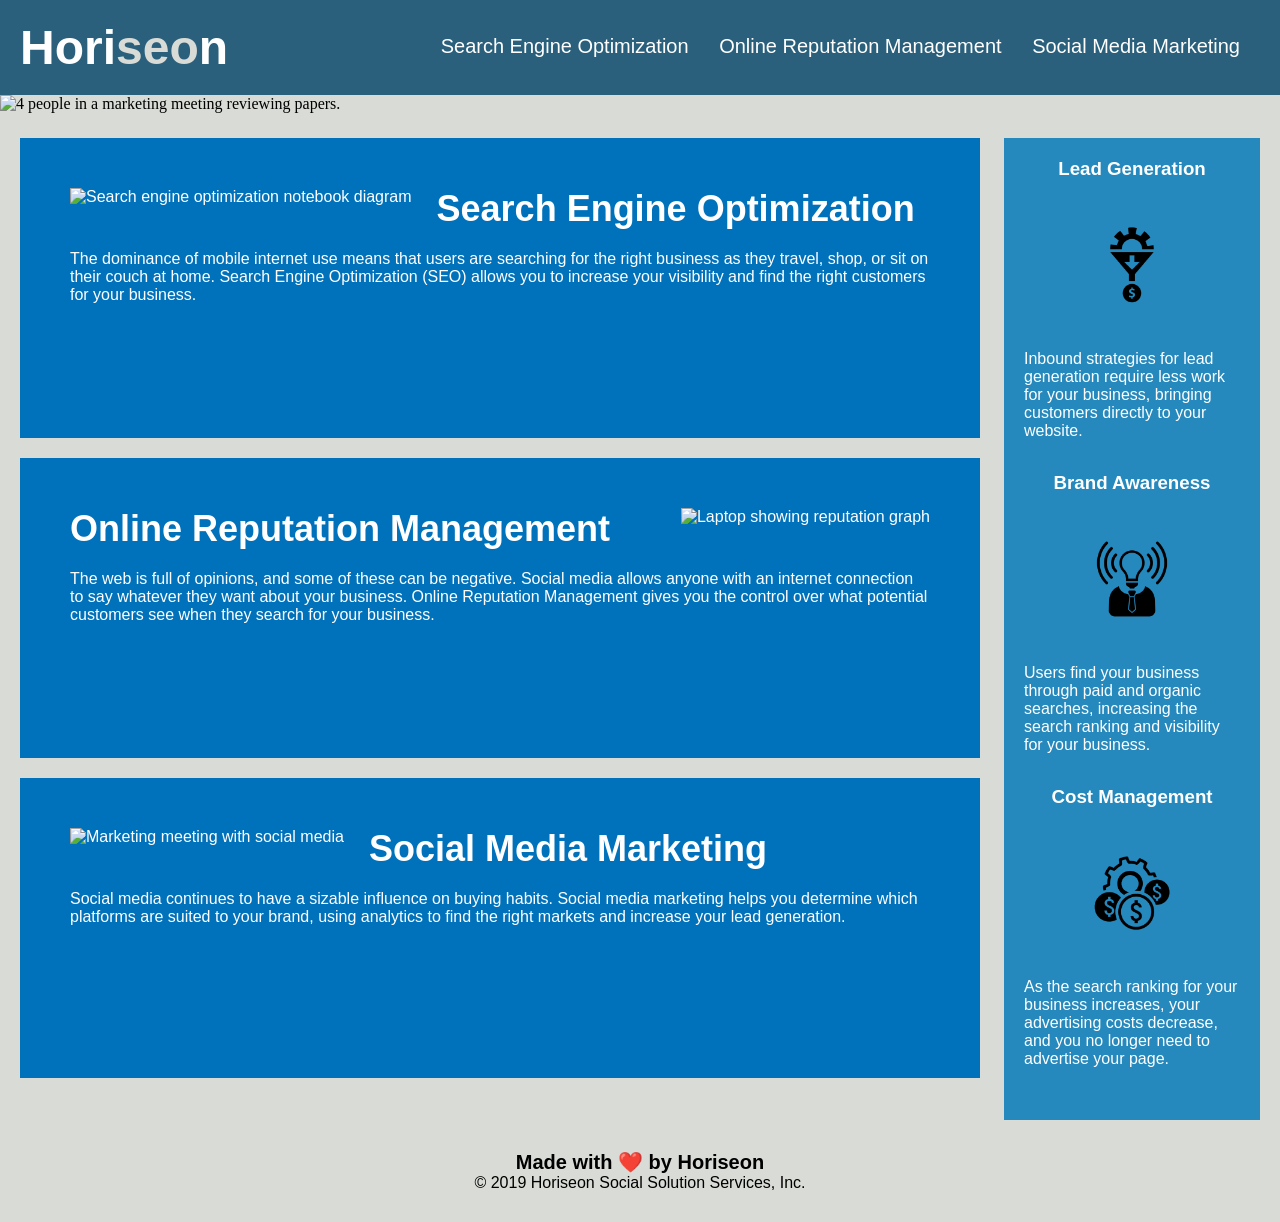
==== index.html @ 1fc70401 "HTML" ====
<!DOCTYPE html>
<html lang="en-us">

<head>
    <meta charset="UTF-8" />
    <link rel="stylesheet" href="./assets/css/style.css">
    <title>Horiseon Optimizing The Search engine for Increased growth</title>
</head>

<body>
    <header class="header">
        <h1>Hori<span class="seo">seo</span>n</h1>
        <nav>
            <ul>
                <li>
                    <a href="#search-engine-optimization">Search Engine Optimization</a>
                </li>
                <li>
                    <a href="#online-reputation-management">Online Reputation Management</a>
                </li>
                <li>
                    <a href="#social-media-marketing">Social Media Marketing</a>
                </li>
            </ul>
        </nav>
    </header>
    <section>
        <img id="hero" src="./assets\images\digital-marketing-meeting.jpg" alt="4 people in a marketing meeting reviewing papers.">
    </section>
    <section class="content">
        <article class="search-engine-optimization">
            <img src="./assets/images/search-engine-optimization.jpg" alt="Search engine optimization notebook diagram" class="float-left" />
            <h2>Search Engine Optimization</h2>
            <p>
                The dominance of mobile internet use means that users are searching for the right business as they travel, shop, or sit on their couch at home. Search Engine Optimization (SEO) allows you to increase your visibility and find the right customers for your business.
            </p>
        </article>
        <article id="online-reputation-management" class="online-reputation-management" >
            <img src="./assets/images/online-reputation-management.jpg" alt="Laptop showing reputation graph" class="float-right" />
            <h2>Online Reputation Management</h2>
            <p>
                The web is full of opinions, and some of these can be negative. Social media allows anyone with an internet connection to say whatever they want about your business. Online Reputation Management gives you the control over what potential customers see when they search for your business.
            </p>
        </article>
        <article id="social-media-marketing" class="social-media-marketing">
            <img src="./assets/images/social-media-marketing.jpg" class="float-left" alt="Marketing meeting with social media " />
            <h2>Social Media Marketing</h2>
            <p>
                Social media continues to have a sizable influence on buying habits. Social media marketing helps you determine which platforms are suited to your brand, using analytics to find the right markets and increase your lead generation.
            </p>
        </article>
    </section>
    <aside class="benefits">
        <section class="benefit-lead">
            <h3>Lead Generation</h3>
            <img src="./assets/images/lead-generation.png" alt="Icon of a Cog going into a funnel and producing money" />
            <p>
                Inbound strategies for lead generation require less work for your business, bringing customers directly to your website.
            </p>
        </section>
        <section class="benefit-brand">
            <h3>Brand Awareness</h3>
            <img src="./assets/images/brand-awareness.png" alt="Light bulb businessman being aware" />
            <p>
                Users find your business through paid and organic searches, increasing the search ranking and visibility for your business.
            </p>
        </section>
        <section class="benefit-cost">
            <h3>Cost Management</h3>
            <img src="./assets/images/cost-management.png" alt="cog with dollar signs in front of it" />
            <p>
                As the search ranking for your business increases, your advertising costs decrease, and you no longer need to advertise your page.
            </p>
        </section>
    </aside>
    <footer>
        <h2>Made with ❤️️ by Horiseon</h2>
        <p>
            &copy; 2019 Horiseon Social Solution Services, Inc.
        </p>
    </footer>
</body>

</html>
---- assets/css/style.css ----
* {
    box-sizing: border-box;
    padding: 0;
    margin: 0;
}

body {
    background-color: #d9dcd6;
}

.header {
    padding: 20px;
    font-family: 'Trebuchet MS', 'Lucida Sans Unicode', 'Lucida Grande', 'Lucida Sans', Arial, sans-serif;
    background-color: #2a607c;
    color: #ffffff;
}

.header h1 {
    display: inline-block;
    font-size: 48px;
    
}

.header h1 .seo {
    color: #d9dcd6;
}

.header nav {
    padding-top: 15px;
    margin-right: 20px;
    float: right;
    font-family: 'Gill Sans', 'Gill Sans MT', Calibri, 'Trebuchet MS', sans-serif;
    font-size: 20px;
}

.header nav ul li {
    list-style-type: none;
    display: inline-block;
    margin-left: 25px;
}

a {
    color: #ffffff;
    text-decoration: none;
}

p {
    font-size: 16px;
}

#hero {
    height: 800px;
    width: 100%;
    margin-bottom: 25px;
    background-size: cover;
    background-position: center;
}

.float-left {
    float: left;
    margin-right: 25px;
}

.float-right {
    float: right;
    margin-left: 25px;
}

.content {
    width: 75%;
    display: inline-block;
    margin-left: 20px;
}

.benefits {
    margin-right: 20px;
    padding: 20px;
    clear: both;
    float: right;
    width: 20%;
    height: 100%;
    font-family: 'Gill Sans', 'Gill Sans MT', Calibri, 'Trebuchet MS', sans-serif;
    background-color: #2589bd;
}

.benefit-lead {
    margin-bottom: 32px;
    color: #ffffff;
}

.benefit-brand {
    margin-bottom: 32px;
    color: #ffffff;
}

.benefit-cost {
    margin-bottom: 32px;
    color: #ffffff;
}

.benefit-lead h3 {
    margin-bottom: 10px;
    text-align: center;
}

.benefit-brand h3 {
    margin-bottom: 10px;
    text-align: center;
}

.benefit-cost h3 {
    margin-bottom: 10px;
    text-align: center;
}

.benefit-lead img {
    display: block;
    margin: 10px auto;
    max-width: 150px;
}

.benefit-brand img {
    display: block;
    margin: 10px auto;
    max-width: 150px;
}

.benefit-cost img {
    display: block;
    margin: 10px auto;
    max-width: 150px;
}

.search-engine-optimization {
    margin-bottom: 20px;
    padding: 50px;
    height: 300px;
    font-family: 'Gill Sans', 'Gill Sans MT', Calibri, 'Trebuchet MS', sans-serif;
    background-color: #0072bb;
    color: #ffffff;
}

.online-reputation-management {
    margin-bottom: 20px;
    padding: 50px;
    height: 300px;
    font-family: 'Gill Sans', 'Gill Sans MT', Calibri, 'Trebuchet MS', sans-serif;
    background-color: #0072bb;
    color: #ffffff;
}

.social-media-marketing {
    margin-bottom: 20px;
    padding: 50px;
    height: 300px;
    font-family: 'Gill Sans', 'Gill Sans MT', Calibri, 'Trebuchet MS', sans-serif;
    background-color: #0072bb;
    color: #ffffff;
}

.search-engine-optimization img {
    max-height: 200px;
}

.online-reputation-management img {
    max-height: 200px;
}

.social-media-marketing img {
    max-height: 200px;
}

.search-engine-optimization h2 {
    margin-bottom: 20px;
    font-size: 36px;
}

.online-reputation-management h2 {
    margin-bottom: 20px;
    font-size: 36px;
}

.social-media-marketing h2 {
    margin-bottom: 20px;
    font-size: 36px;
}

footer {
    padding: 30px;
    clear: both;
    font-family: 'Trebuchet MS', 'Lucida Sans Unicode', 'Lucida Grande', 'Lucida Sans', Arial, sans-serif;
    text-align: center;
}

footer h2 {
    font-size: 20px;
}
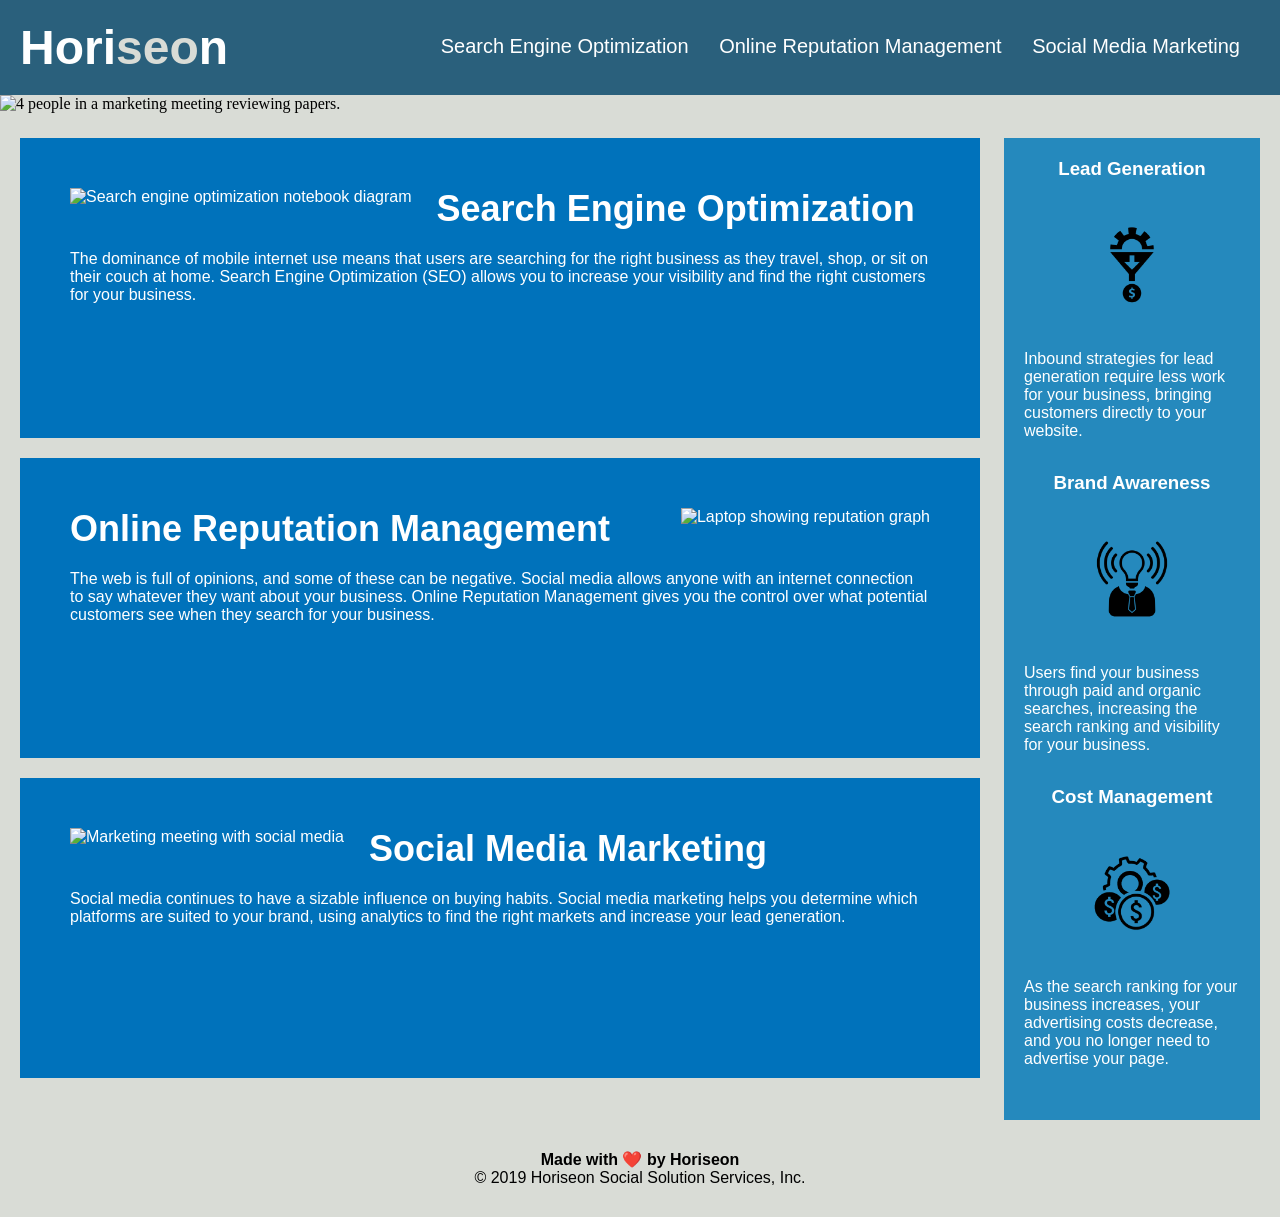
==== commit 7ee8e0a0: "homework comment changes" ====
--- a/index.html
+++ b/index.html
@@ -28,7 +28,7 @@
         <img id="hero" src="./assets\images\digital-marketing-meeting.jpg" alt="4 people in a marketing meeting reviewing papers.">
     </section>
     <section class="content">
-        <article class="search-engine-optimization">
+        <article id="search-engine-optimization" class="search-engine-optimization">
             <img src="./assets/images/search-engine-optimization.jpg" alt="Search engine optimization notebook diagram" class="float-left" />
             <h2>Search Engine Optimization</h2>
             <p>
@@ -74,7 +74,7 @@
         </section>
     </aside>
     <footer>
-        <h2>Made with ❤️️ by Horiseon</h2>
+        <h4>Made with ❤️️ by Horiseon</h4>
         <p>
             &copy; 2019 Horiseon Social Solution Services, Inc.
         </p>
--- a/assets/css/style.css
+++ b/assets/css/style.css
@@ -130,7 +130,7 @@
     margin: 10px auto;
     max-width: 150px;
 }
-
+/*Css for the content of the website */
 .search-engine-optimization {
     margin-bottom: 20px;
     padding: 50px;
@@ -157,6 +157,7 @@
     background-color: #0072bb;
     color: #ffffff;
 }
+/*Css for the content of the website */
 
 .search-engine-optimization img {
     max-height: 200px;
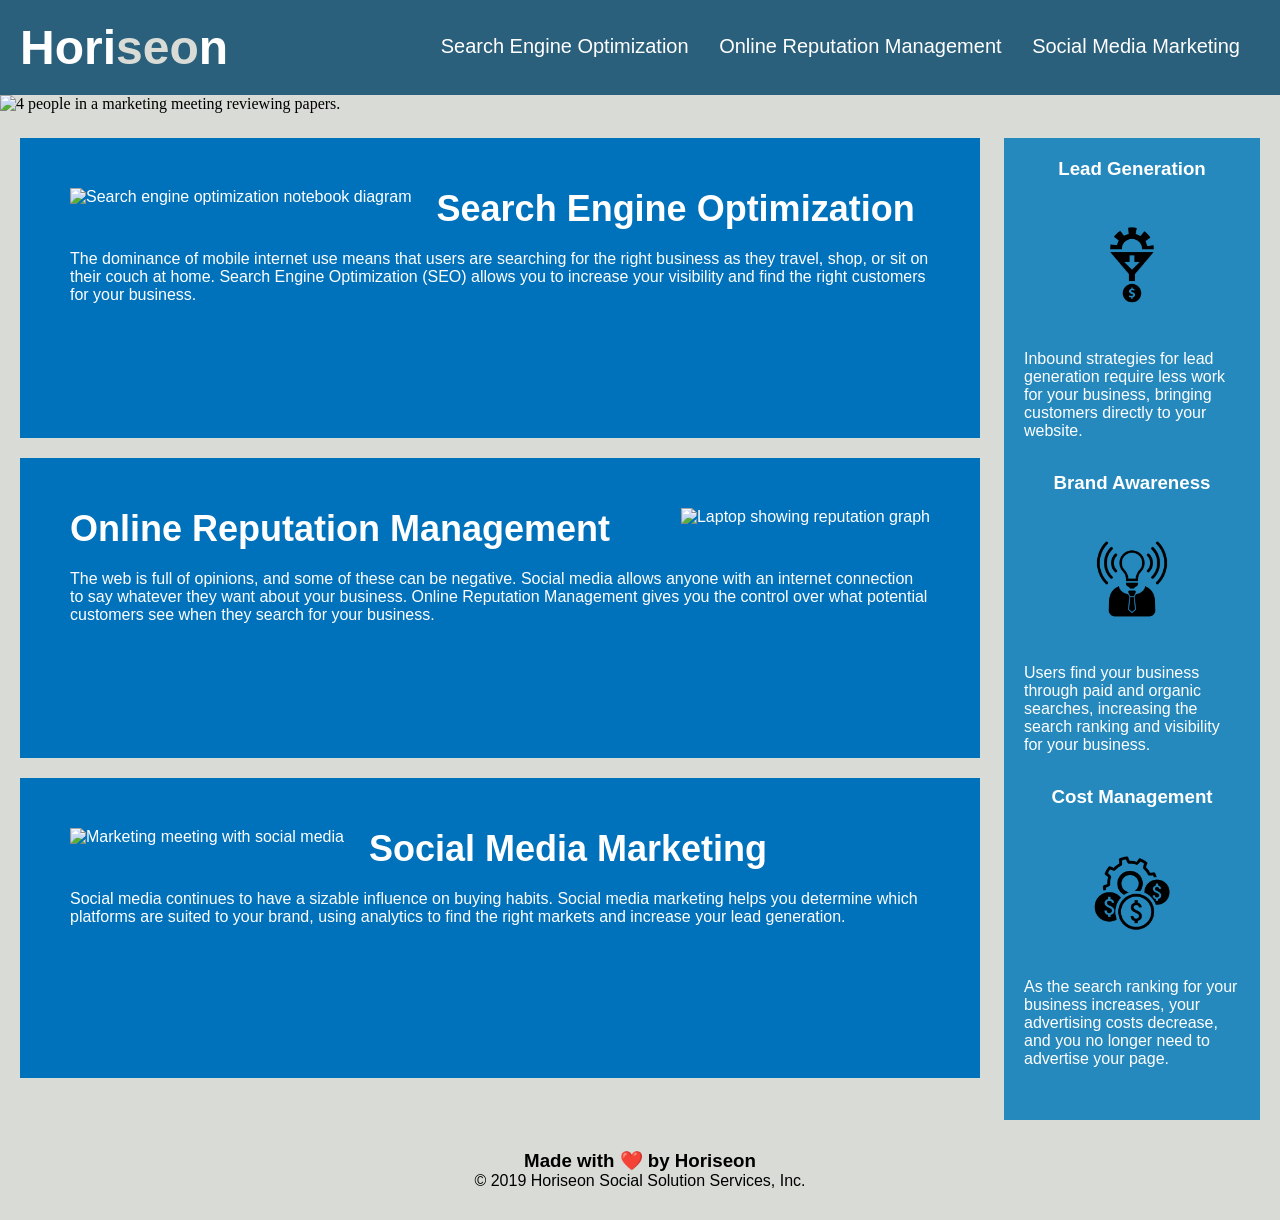
==== commit 33319588: "Update index.html" ====
--- a/index.html
+++ b/index.html
@@ -74,7 +74,7 @@
         </section>
     </aside>
     <footer>
-        <h4>Made with ❤️️ by Horiseon</h4>
+        <h3>Made with ❤️️ by Horiseon</h3>
         <p>
             &copy; 2019 Horiseon Social Solution Services, Inc.
         </p>
